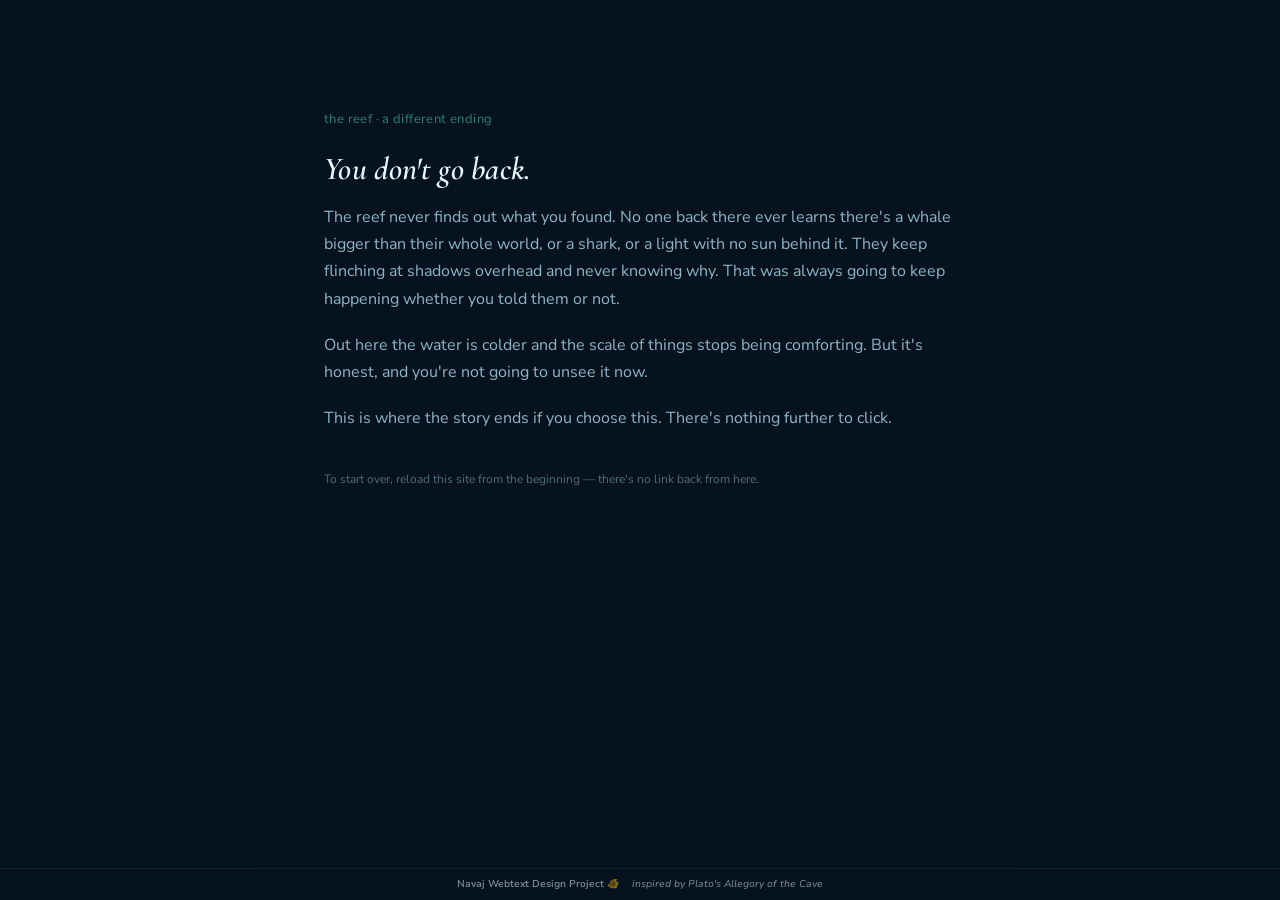
==== Webtext Design/stay.html @ 6f10c2c2 "Add files via upload" ====
<!DOCTYPE html>
<html lang="en">
<head>
<meta charset="UTF-8">
<meta name="viewport" content="width=device-width, initial-scale=1.0">
<title>Navaj Webtext Design</title>
<link rel="stylesheet" href="style.css">
</head>
<body class="deep">
<main class="page">
  <span class="eyebrow">the reef · a different ending</span>
  <h1>You don't go back.</h1>
  <p>The reef never finds out what you found. No one back there ever learns there's a whale bigger than their whole world, or a shark, or a light with no sun behind it. They keep flinching at shadows overhead and never knowing why. That was always going to keep happening whether you told them or not.</p>
  <p>Out here the water is colder and the scale of things stops being comforting. But it's honest, and you're not going to unsee it now.</p>
  <p>This is where the story ends if you choose this. There's nothing further to click.</p>

  <p style="font-size:12px; opacity:0.55; margin-top:3em;">To start over, reload this site from the beginning — there's no link back from here.</p>
</main>
<footer class="site-footer">
  <span class="title">Navaj Webtext Design Project</span>
  <span class="fish-icon">🐠</span>
  <span class="sub">inspired by Plato's Allegory of the Cave</span>
</footer>
</body>
</html>
---- Webtext Design/style.css ----
@import url('https://fonts.googleapis.com/css2?family=Cormorant+Garamond:ital,wght@1,500;1,600&family=Nunito+Sans:wght@400;600&display=swap');

:root {
  --reef-bg: #ddf4ee;
  --reef-surface: #bfeae0;
  --reef-surface-2: #a7ded1;
  --reef-accent: #1c8c74;
  --reef-accent-dim: #5aa895;
  --reef-ink: #0b3d42;
  --reef-ink-dim: #3e6b68;

  --deep-bg: #06131f;
  --deep-surface: #0f2438;
  --deep-surface-2: #163351;
  --deep-glow: #4fe0c6;
  --deep-glow-dim: #2f7f74;
  --deep-foam: #e8f6fb;
  --deep-foam-dim: #8fb4c4;

  --sky: #2f8fd1;
  --sky-dim: #6fb3dc;

  --home-bg: #faf6ee;
}

* { box-sizing: border-box; }
html { scroll-behavior: smooth; }

body {
  margin: 0;
  min-height: 100vh;
  display: flex;
  flex-direction: column;
  font-family: 'Nunito Sans', sans-serif;
  line-height: 1.7;
  transition: background 0.6s ease, color 0.6s ease;
}

h1, h2, h3 {
  font-family: 'Cormorant Garamond', serif;
  font-style: italic;
  font-weight: 600;
  letter-spacing: 0.01em;
  margin: 0 0 0.5em;
  line-height: 1.2;
}

a { text-decoration: none; }
p { margin: 0 0 1.2em; }

.page {
  max-width: 580px;
  width: 100%;
  margin: 0 auto;
  padding: 12vh 24px 4vh;
  flex: 1;
}

.eyebrow {
  font-size: 13px;
  letter-spacing: 0.03em;
  margin-bottom: 1.5em;
  display: block;
}

.btn {
  display: inline-block;
  font-family: 'Nunito Sans', sans-serif;
  font-weight: 600;
  font-size: 15px;
  padding: 12px 22px;
  border-radius: 999px;
  border: 1px solid transparent;
  cursor: pointer;
  transition: transform 0.15s ease, background 0.2s ease, border-color 0.2s ease;
}
.btn:hover { transform: translateY(-1px); }
.btn:focus-visible { outline: 2px solid currentColor; outline-offset: 3px; }

/* button variants, used across themes */
.btn-back { border-color: var(--sky-dim); color: var(--sky); }
.btn-back:hover { background: rgba(47,143,209,0.1); border-color: var(--sky); }

.btn-deep {
  background: var(--deep-bg);
  border-color: var(--deep-glow-dim);
  color: var(--deep-glow);
}
.btn-deep:hover { background: var(--deep-surface); border-color: var(--deep-glow); }

.btn-row { display: flex; flex-wrap: wrap; gap: 12px; align-items: center; }

/* footer, on every page */
.site-footer {
  flex-shrink: 0;
  padding: 0.7em 24px;
  border-top: 1px solid rgba(11,61,66,0.1);
  font-size: 10px;
  text-align: center;
  opacity: 0.55;
}
.deep .site-footer { border-top-color: rgba(232,246,251,0.1); }
.site-footer .fish-icon { margin-right: 5px; }
.site-footer .title { font-weight: 600; }
.site-footer .sub { margin-left: 5px; font-style: italic; }

/* ---------- Reef theme (the known world) ---------- */
body.reef { background: var(--reef-bg); color: var(--reef-ink); }
body.home { background: var(--home-bg); }
.reef .eyebrow { color: var(--reef-accent-dim); }
.reef h1, .reef h2 { color: var(--reef-ink); }
.reef p { color: var(--reef-ink-dim); }
.reef .btn { background: transparent; border-color: var(--reef-accent-dim); color: var(--reef-accent); }
.reef .btn:hover { background: var(--reef-surface); border-color: var(--reef-accent); }

.reef-links { display: flex; flex-direction: column; gap: 14px; margin: 2em 0; }
.reef-link {
  display: block;
  padding: 18px 20px;
  background: var(--reef-surface);
  border: 1px solid var(--reef-surface-2);
  border-radius: 12px;
  color: var(--reef-ink-dim);
  transition: background 0.25s ease, border-color 0.25s ease;
}
.reef-link:hover { background: var(--reef-surface-2); border-color: var(--reef-accent); }
.reef-link span.label {
  font-family: 'Cormorant Garamond', serif;
  font-style: italic;
  font-size: 19px;
  color: var(--reef-ink);
  display: block;
}
.reef-link span.sub { font-size: 13px; opacity: 0.8; }

/* small bubble marker before the flame-equivalent eyebrow */
.bubble {
  width: 8px; height: 8px;
  background: var(--reef-accent);
  border-radius: 50%;
  display: inline-block;
  margin-right: 8px;
  vertical-align: 1px;
  animation: rise 3s ease-in-out infinite;
}
@media (prefers-reduced-motion: reduce) { .bubble { animation: none; } }
@keyframes rise {
  0%, 100% { transform: translateY(0); opacity: 0.6; }
  50% { transform: translateY(-4px); opacity: 1; }
}

/* the visible, clearly-labeled way out */
.exit-link {
  display: inline-block;
  margin-top: 3em;
  padding: 10px 16px;
  font-size: 14px;
  border-radius: 999px;
  color: var(--reef-accent);
  background: rgba(28,140,116,0.08);
  border: 1px dashed var(--reef-accent-dim);
  transition: background 0.25s ease, border-style 0.25s ease;
}
.exit-link:hover { background: rgba(28,140,116,0.16); border-style: solid; }

/* ---------- Open water: animated transition ---------- */
body.open-water {
  background: var(--reef-bg);
  color: var(--reef-ink);
  animation: descend 5s ease-in forwards;
}
@keyframes descend {
  0% { background: var(--reef-bg); color: var(--reef-ink); }
  100% { background: var(--deep-bg); color: var(--deep-foam); }
}
@media (prefers-reduced-motion: reduce) {
  body.open-water { animation: none; background: var(--deep-bg); color: var(--deep-foam); }
}
.open-water .page { text-align: center; }
.open-water .btn {
  background: transparent;
  border-color: var(--deep-glow-dim);
  color: var(--deep-glow);
  opacity: 0;
  animation: reveal 1.2s ease forwards 3.6s;
}
@media (prefers-reduced-motion: reduce) { .open-water .btn { opacity: 1; animation: none; } }
.open-water .btn-back { border-color: var(--sky-dim); color: var(--sky); }
@keyframes reveal { to { opacity: 1; } }

.depth-line {
  width: 1px;
  height: 90px;
  background: linear-gradient(to bottom, var(--reef-accent-dim), var(--deep-glow-dim));
  margin: 0 auto 2em;
}

/* ---------- The deep (truth) ---------- */
body.deep { background: var(--deep-bg); color: var(--deep-foam); }
.deep .page { max-width: 680px; }
.deep .eyebrow { color: var(--deep-glow-dim); }
.deep h1, .deep h2 { color: var(--deep-foam); }
.deep p { color: var(--deep-foam-dim); }
.deep .btn { background: transparent; border-color: var(--deep-glow-dim); color: var(--deep-glow); }
.deep .btn:hover { background: rgba(79,224,198,0.1); border-color: var(--deep-glow); }

.creature-row { display: flex; flex-direction: column; gap: 12px; margin: 2em 0; }
.creature {
  padding: 14px 18px;
  background: var(--deep-surface);
  border: 1px solid var(--deep-surface-2);
  border-radius: 12px;
}
.creature .label { font-family: 'Cormorant Garamond', serif; font-style: italic; font-size: 18px; color: var(--deep-foam); }
.creature .sub { font-size: 13px; color: var(--deep-foam-dim); }

/* ---------- Return page (back to reef, disbelief) ---------- */
.rejected-links { display: flex; flex-direction: column; gap: 14px; margin: 2em 0; }
.rejected-link {
  display: block;
  padding: 18px 20px;
  background: var(--reef-surface);
  border: 1px solid var(--reef-accent-dim);
  border-radius: 12px;
  color: var(--reef-ink-dim);
  cursor: pointer;
  transition: opacity 0.2s ease;
}
.rejected-link:hover { opacity: 0.75; }
.rejected-msg {
  display: block;
  font-size: 13px;
  font-style: italic;
  color: var(--reef-accent);
  margin-top: 6px;
  min-height: 1.4em;
}
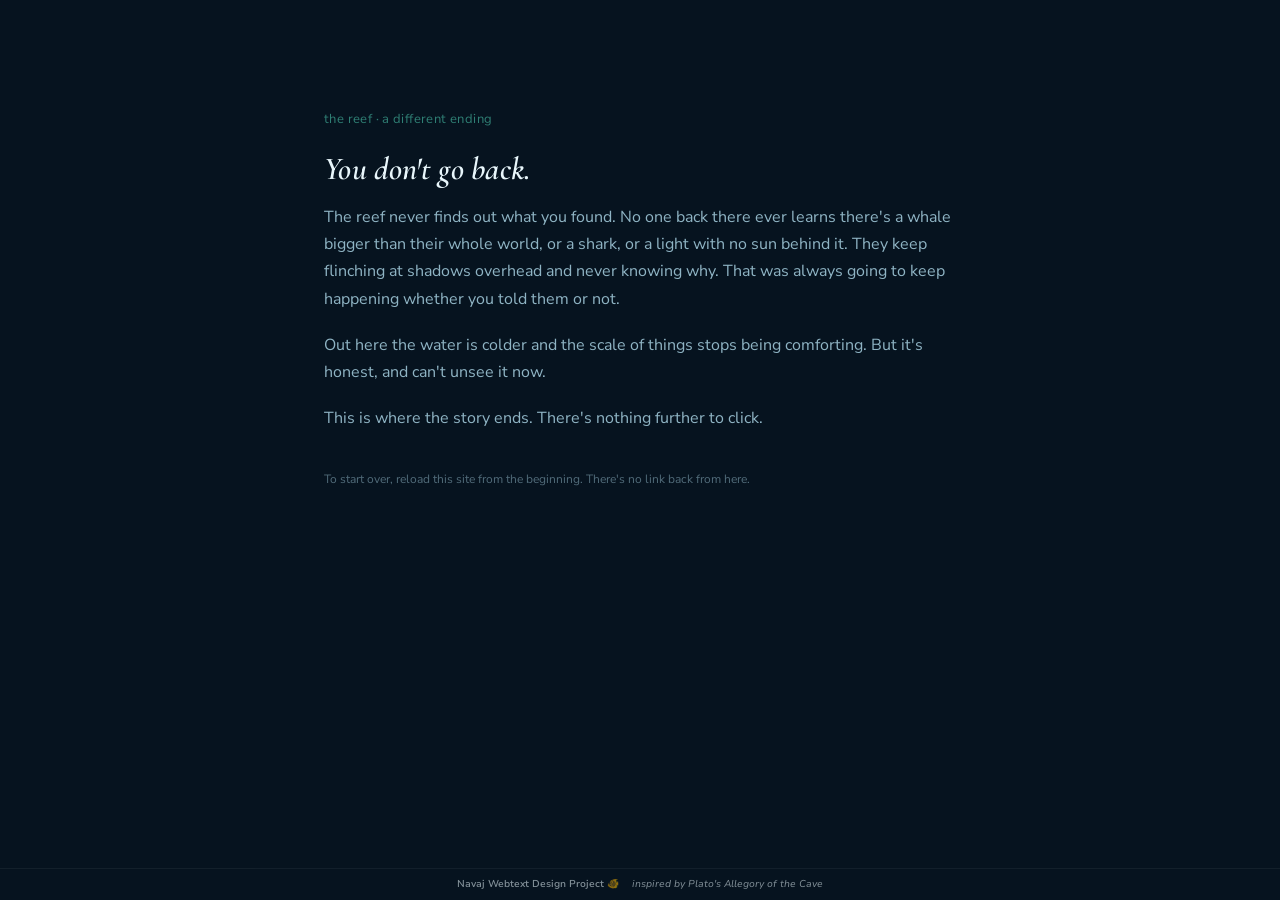
==== commit 17ced39e: "Add files via upload" ====
--- a/Webtext Design/stay.html
+++ b/Webtext Design/stay.html
@@ -11,10 +11,10 @@
   <span class="eyebrow">the reef · a different ending</span>
   <h1>You don't go back.</h1>
   <p>The reef never finds out what you found. No one back there ever learns there's a whale bigger than their whole world, or a shark, or a light with no sun behind it. They keep flinching at shadows overhead and never knowing why. That was always going to keep happening whether you told them or not.</p>
-  <p>Out here the water is colder and the scale of things stops being comforting. But it's honest, and you're not going to unsee it now.</p>
-  <p>This is where the story ends if you choose this. There's nothing further to click.</p>
+  <p>Out here the water is colder and the scale of things stops being comforting. But it's honest, and can't unsee it now.</p>
+  <p>This is where the story ends. There's nothing further to click.</p>
 
-  <p style="font-size:12px; opacity:0.55; margin-top:3em;">To start over, reload this site from the beginning — there's no link back from here.</p>
+  <p style="font-size:12px; opacity:0.55; margin-top:3em;">To start over, reload this site from the beginning. There's no link back from here.</p>
 </main>
 <footer class="site-footer">
   <span class="title">Navaj Webtext Design Project</span>
